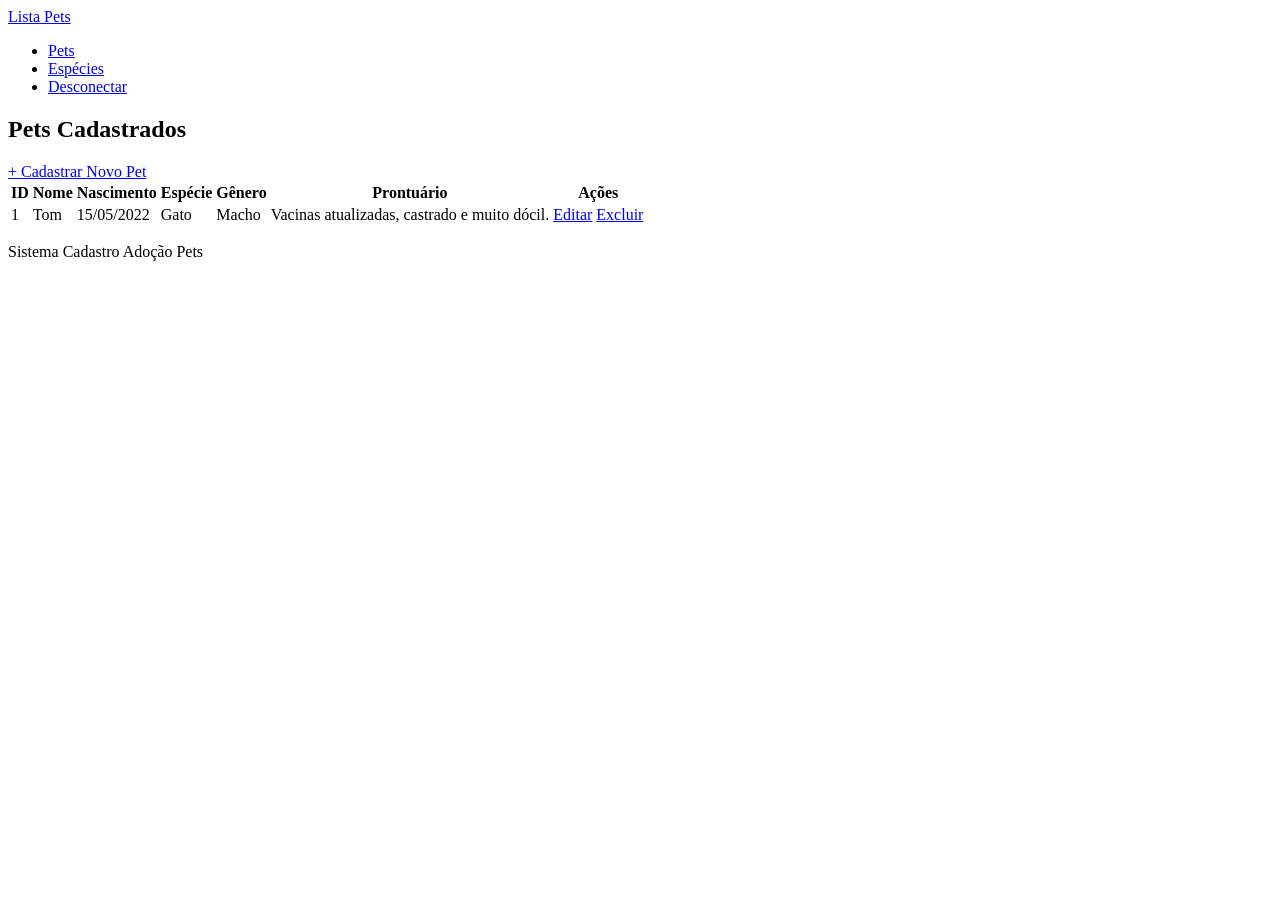
==== index.html @ 75148d83 "todas as páginas do sistema criadas em HTML, faltando ajuste como link para o CSS, quase finalizado" ====
<!DOCTYPE html>
<html lang="pt-br">
<head>
    <meta charset="UTF-8">
    <meta name="viewport" content="width=device-width, initial-scale=1.0">
    <title> Lista - Abrigo de Animais</title>
</head>
<body>
    <!-- cabeçalho -->
    <header class="topo-navegacao">
        <div class="container-header">
            <div class="marca">
                <a href="index.html"> Lista Pets </a>
            </div>
            <nav class="menu-principal">
                <ul>
                    <li><a href="index.html">Pets</a></li>
                    <li><a href="especies.html">Espécies</a></li>
                    <li><a href="login.html" class="bot-sair">Desconectar</a></li>
                </ul>
            </nav>
        </div>
    </header>

    <main class="conteudo-principal">
        <div class="painel-topo">
            <h2>Pets Cadastrados</h2>
            <a href="cadastro_pets.html" class="bot-novo">+ Cadastrar Novo Pet</a>
        </div>

        <div class="tabela-wrapper">
            <table class="tabela-dados">
                <thead>
                    <tr>
                        <th>ID</th>
                        <th>Nome</th>
                        <th>Nascimento</th>
                        <th>Espécie</th>
                        <th>Gênero</th>
                        <th>Prontuário</th>
                        <th>Ações</th>
                    </tr>
                </thead>
                <tbody>
                    <tr>
                        <td>1</td>
                        <td>Tom</td>
                        <td>15/05/2022</td>
                        <td>Gato</td>
                        <td>Macho</td>
                        <td>Vacinas atualizadas, castrado e muito dócil.</td>
                        <td class="coluna-acoes">
                            <a href="cadastro_pets.html" class="bot-acao bot-editar">Editar</a>
                            <a href="#" class="bot-acao bot-excluir" onclick="return confirm('Deseja mesmo excluir o PET?');">Excluir</a>
                        </td>
                    </tr>
            
                </tbody>
            </table>
        </div>
    </main>

  <!-- rodapé -->
    <footer class="rodape-sistema">
        <p>Sistema Cadastro Adoção Pets</p>
    </footer>


</body>
</html>
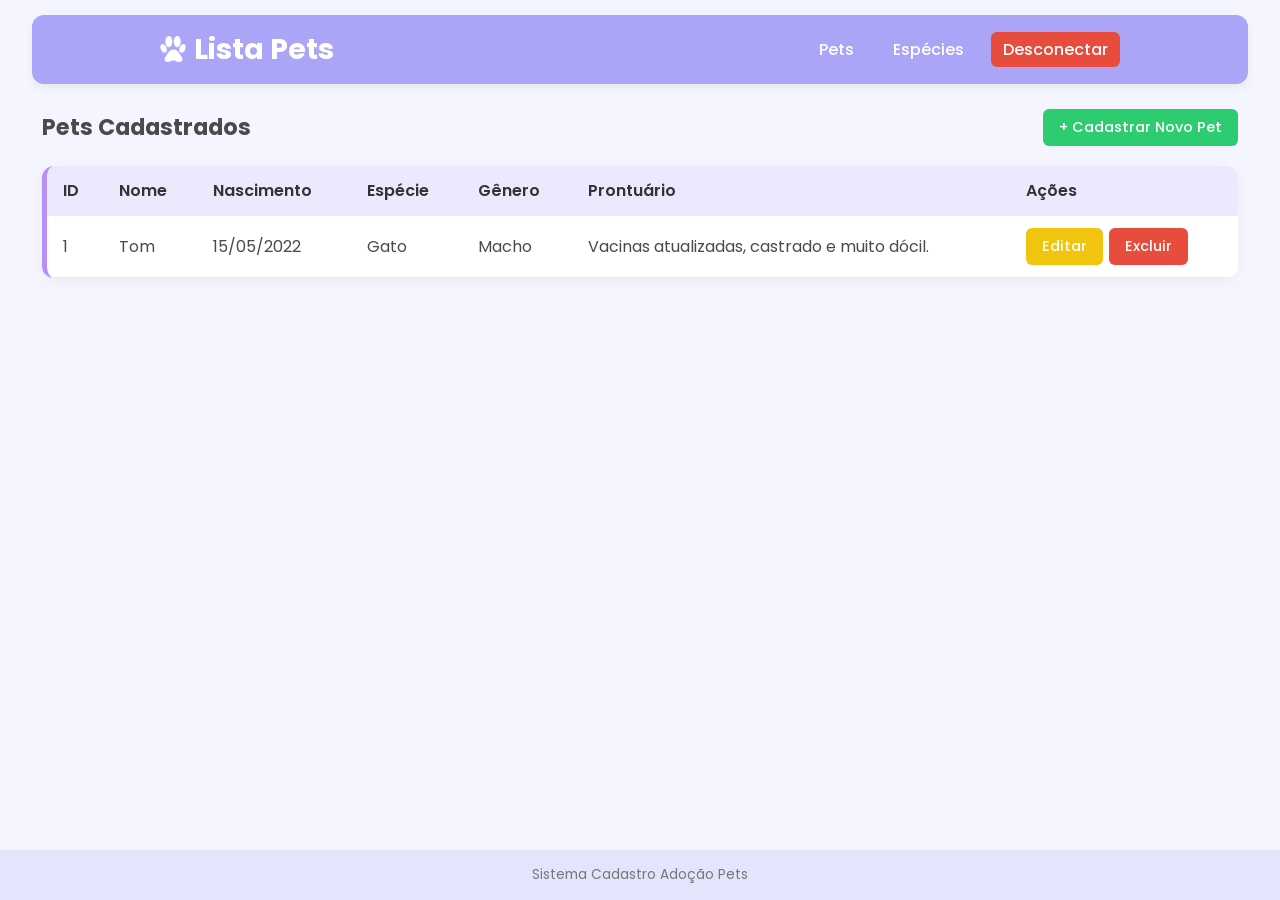
==== commit 8864e919: "css pronto, linkado com as telas + adição do icone de patinha no cabeçalho" ====
--- a/index.html
+++ b/index.html
@@ -10,7 +10,10 @@
     <header class="topo-navegacao">
         <div class="container-header">
             <div class="marca">
-                <a href="index.html"> Lista Pets </a>
+                <a href="index.html">
+                    <img src="css/pata-de-cachorro.png" alt="Ícone Patinha" class="logo-icone">
+                    Lista Pets
+                </a>
             </div>
             <nav class="menu-principal">
                 <ul>
@@ -26,6 +29,9 @@
         <div class="painel-topo">
             <h2>Pets Cadastrados</h2>
             <a href="cadastro_pets.html" class="bot-novo">+ Cadastrar Novo Pet</a>
+            
+            <link rel="stylesheet" href="css/style.css">
+
         </div>
 
         <div class="tabela-wrapper">
--- a/css/style.css
+++ b/css/style.css
@@ -0,0 +1,314 @@
+
+
+@import url('https://fonts.googleapis.com/css2?family=Poppins:wght@400;500;600;700&display=swap');
+/* fonte poppins titulo do google fonts*/
+
+
+/* cores principaiss*/
+:root {
+    --cor-fundo: #f5f5ff;
+    --cor-principal: #aba5f8;
+    --cor-destaque: #b78ff7;
+    --cor-card: #ffffff;
+    --cor-texto: #4a4a4a;
+
+    --cor-verde: #2ecc71;
+    --cor-verde-hover: #27ae60;
+    --cor-vermelho: #e74c3c;
+    --cor-vermelho-hover: #c0392b;
+    --cor-amarelo: #f1c40f;
+    --cor-amarelo-hover: #f39c12;
+    --cor-cinza: #95a5a6;
+    --cor-cinza-hover: #7f8c8d;
+}
+
+
+
+/* --- gerais e resets--- */
+* {
+    margin: 0;
+    padding: 0;
+    box-sizing: border-box;
+    font-family: 'Poppins', sans-serif;
+}
+
+body {
+    background-color: var(--cor-fundo);
+    color: var(--cor-texto);
+    display: flex;
+    flex-direction: column;
+    min-height: 100vh;
+}
+
+.conteudo-principal {
+    max-width: 1350px;
+    width: 95%;
+    margin: 25px auto;
+    padding: 0 10px;
+    flex: 1;
+}
+
+
+/* --- cabeçalho e menuzinho  --- */
+.topo-navegacao {
+    background-color: var(--cor-principal);
+    padding: 0.8rem 0;
+
+    width: 95%;
+    margin: 15px auto 0 auto;
+    border-radius: 12px;
+    box-shadow: 0 4px 10px rgba(0, 0, 0, 0.06);
+}
+
+.container-header {
+    max-width: 1000px;
+    margin: 0 auto;
+    padding: 0 20px;
+    display: flex;
+    justify-content: space-between;
+    align-items: center;
+}
+
+/* nome do sistema e logo */
+.marca a {
+    display: flex;
+    align-items: center;
+    gap: 8px;
+    color: #ffffff;
+    text-decoration: none;
+    font-weight: 700;
+    font-size: 1.8rem;
+}
+
+.logo-icone {
+    width: 26px;
+    height: 26px;
+    /* inverte a cor da pata pra branco*/
+    filter: brightness(0) invert(1);
+}
+
+.menu-principal ul {
+    display: flex;
+    list-style: none;
+    gap: 15px;
+    align-items: center;
+}
+
+.menu-principal a {
+    color: #ffffff;
+    text-decoration: none;
+    font-weight: 500;
+    padding: 6px 12px;
+    border-radius: 6px;
+    transition: background-color 0.2s;
+}
+
+.menu-principal a:hover {
+    background-color: var(--cor-destaque);
+}
+
+
+.painel-topo {
+    display: flex;
+    justify-content: space-between;
+    align-items: center;
+    margin-bottom: 20px;
+}
+
+.painel-topo h2 {
+    color: var(--cor-texto);
+    font-size: 1.4rem;
+}
+
+/* --- tabela de cadastradis --- */
+.tabela-wrapper {
+    background-color: var(--cor-card);
+    border-radius: 12px;
+    box-shadow: 0 4px 15px rgba(0, 0, 0, 0.04);
+    overflow-x: auto;
+    border-left: 5px solid var(--cor-destaque);
+}
+
+.tabela-dados {
+    width: 100%;
+    border-collapse: collapse;
+    text-align: left;
+}
+
+.tabela-dados th, 
+.tabela-dados td {
+    padding: 12px 16px;
+    border-bottom: 1px solid #e9e4fc;
+}
+
+.tabela-dados th {
+    background-color: #ece8fd;
+    color: #333333;
+    font-weight: 600;
+}
+
+.tabela-dados tbody tr:nth-child(even) {
+    background-color: #fbf9ff;
+}
+
+.coluna-acoes {
+    display: flex;
+    gap: 6px;
+}
+
+/* --- forms --- */
+.box-formulario {
+    background-color: var(--cor-card);
+    padding: 30px;
+    border-radius: 10px;
+    box-shadow: 0 4px 12px rgba(0, 0, 0, 0.03);
+    max-width: 550px;
+    margin: 0 auto;
+}
+
+.box-formulario h2 {
+    margin-bottom: 20px;
+    color: var(--cor-texto);
+    text-align: center;
+}
+
+.campo-grupo {
+    margin-bottom: 16px;
+}
+
+.campo-grupo label {
+    display: block;
+    margin-bottom: 6px;
+    font-weight: 500;
+    font-size: 0.9rem;
+}
+
+.campo-grupo input[type="text"],
+.campo-grupo input[type="password"],
+.campo-grupo input[type="date"],
+.campo-grupo select,
+.campo-grupo textarea {
+    width: 100%;
+    padding: 10px;
+    border: 1px solid #c8bbf8;
+    border-radius: 6px;
+    font-size: 0.9rem;
+    outline: none;
+    transition: border-color 0.2s;
+}
+
+.campo-grupo input:focus,
+.campo-grupo select:focus,
+.campo-grupo textarea:focus {
+    border-color: var(--cor-destaque);
+}
+
+.opcoes-radio {
+    display: flex;
+    gap: 20px;
+    margin-top: 6px;
+}
+
+.opcoes-radio label {
+    font-weight: normal;
+    cursor: pointer;
+}
+
+.acoes-formulario {
+    display: flex;
+    gap: 10px;
+    margin-top: 20px;
+}
+
+/* --- todos os botoes --- */
+.bot-novo, .bot-salvar, .bot-cancelar, .bot-entrar, .bot-acao {
+    border: none;
+    border-radius: 6px;
+    padding: 8px 16px;
+    font-size: 0.9rem;
+    font-weight: 500;
+    text-decoration: none;
+    cursor: pointer;
+    display: inline-block;
+    transition: background-color 0.2s, transform 0.1s;
+}
+
+.bot-novo, .bot-salvar {
+    background-color: var(--cor-verde);
+    color: #ffffff;
+}
+.bot-novo:hover, .bot-salvar:hover {
+    background-color: var(--cor-verde-hover);
+}
+
+
+
+.bot-excluir, .bot-sair {
+    background-color: var(--cor-vermelho);
+    color: #ffffff !important;
+}
+
+.bot-excluir:hover, .bot-sair:hover {
+    background-color: var(--cor-vermelho-hover) !important;
+}
+
+.bot-editar {
+    background-color: var(--cor-amarelo);
+    color: #ffffff;
+}
+
+.bot-editar:hover {
+    background-color: var(--cor-amarelo-hover);
+}
+
+.bot-cancelar {
+    background-color: var(--cor-cinza);
+    color: #ffffff;
+}
+
+
+.bot-cancelar:hover {
+    background-color: var(--cor-cinza-hover);
+}
+
+.bot-entrar {
+    width: 100%;
+    background-color: var(--cor-principal);
+    color: #ffffff;
+    font-size: 1rem;
+    padding: 10px;
+}
+.bot-entrar:hover {
+    background-color: var(--cor-destaque);
+}
+
+
+
+.card-login {
+    background-color: var(--cor-card);
+    max-width: 380px;
+    margin: 50px auto;
+    padding: 30px;
+    border-radius: 10px;
+    box-shadow: 0 4px 16px rgba(0, 0, 0, 0.05);
+}
+
+
+
+.login-banner {
+    text-align: center;
+    margin-bottom: 20px;
+}
+
+.login-banner h1 {
+    color: var(--cor-principal);
+    font-size: 1.6rem;
+}
+.rodape-sistema {
+    background-color: #e4e4fc;
+    text-align: center;
+    padding: 15px;
+    font-size: 0.85rem;
+    color: #777777;
+    margin-top: auto;
+}
